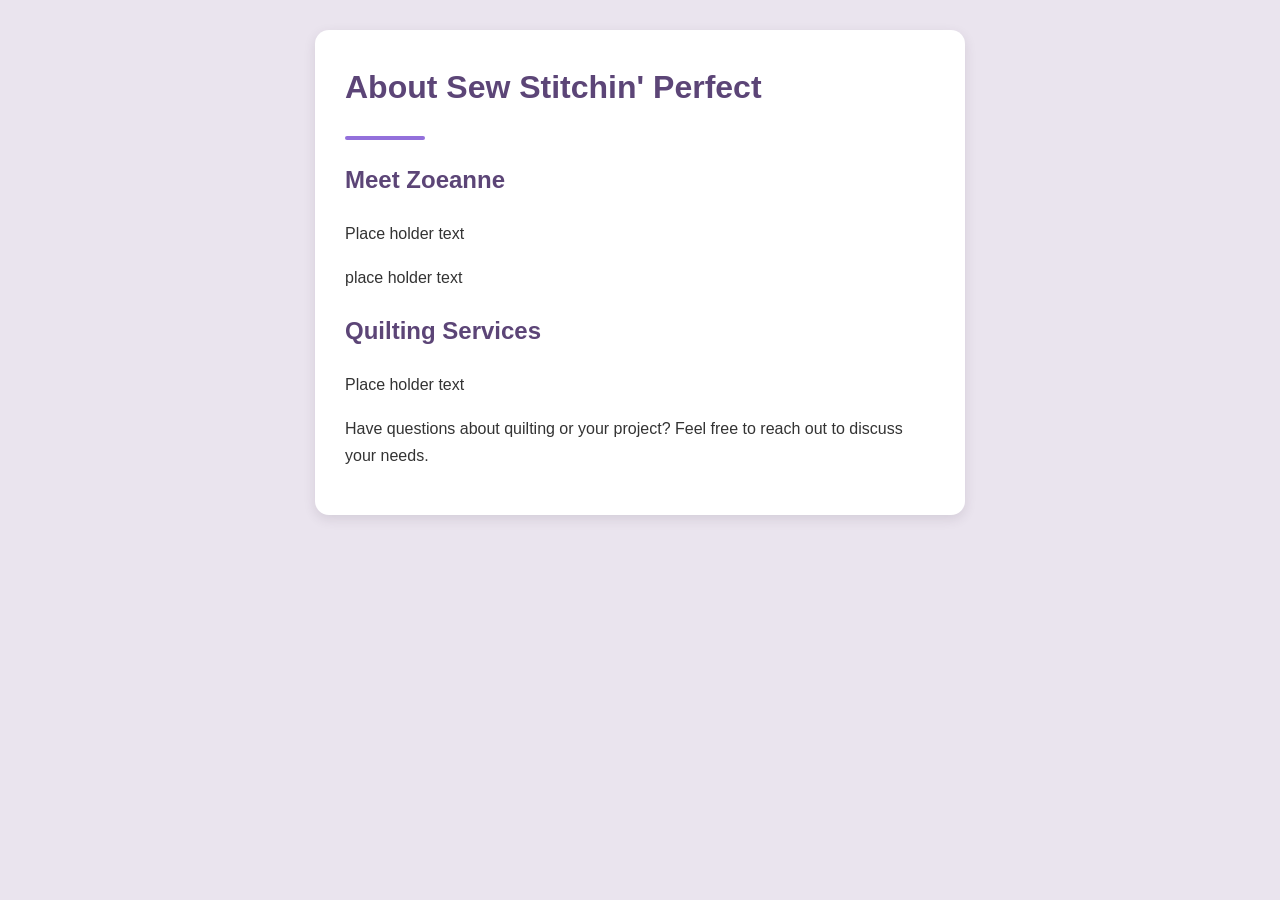
==== about.html @ 62879dd2 "Added main files Added main files" ====
<!DOCTYPE html>
<html lang="en">
<head>
    <meta charset="UTF-8">
    <meta name="viewport" content="width=device-width, initial-scale=1.0">
    <title>About | Sew Stitchin' Perfect</title>

    <style>
        * {
            box-sizing: border-box;
        }

        body {
            margin: 0;
            padding: 30px;
            background: #eae4ee;
            color: #333333;
            font-family: Arial, sans-serif;
            line-height: 1.7;
        }

        h1, h2 {
            color: #5c4577;
        }

        .about-card {
            max-width: 650px;
            margin: 0 auto;
            padding: 30px;
            background: white;
            border-radius: 14px;
            box-shadow: 0 4px 12px #3f2f4a20;
        }

        .about-card h1 {
            margin-top: 0;
        }

        .about-divider {
            width: 80px;
            height: 4px;
            background: #9370DB;
            border-radius: 4px;
        }
    </style>
</head>

<body>
    <main class="about-card">
        <h1>About Sew Stitchin' Perfect</h1>
        <div class="about-divider"></div>

        <h2>Meet Zoeanne</h2>

        <p>
            Place holder text

        </p>

        <p>
            place holder text
        </p>

        <h2>Quilting Services</h2>

        <p>
            Place holder text
        </p>

        <p>
            Have questions about quilting or your project?
            Feel free to reach out to discuss your needs.
        </p>
    </main>
</body>
</html>
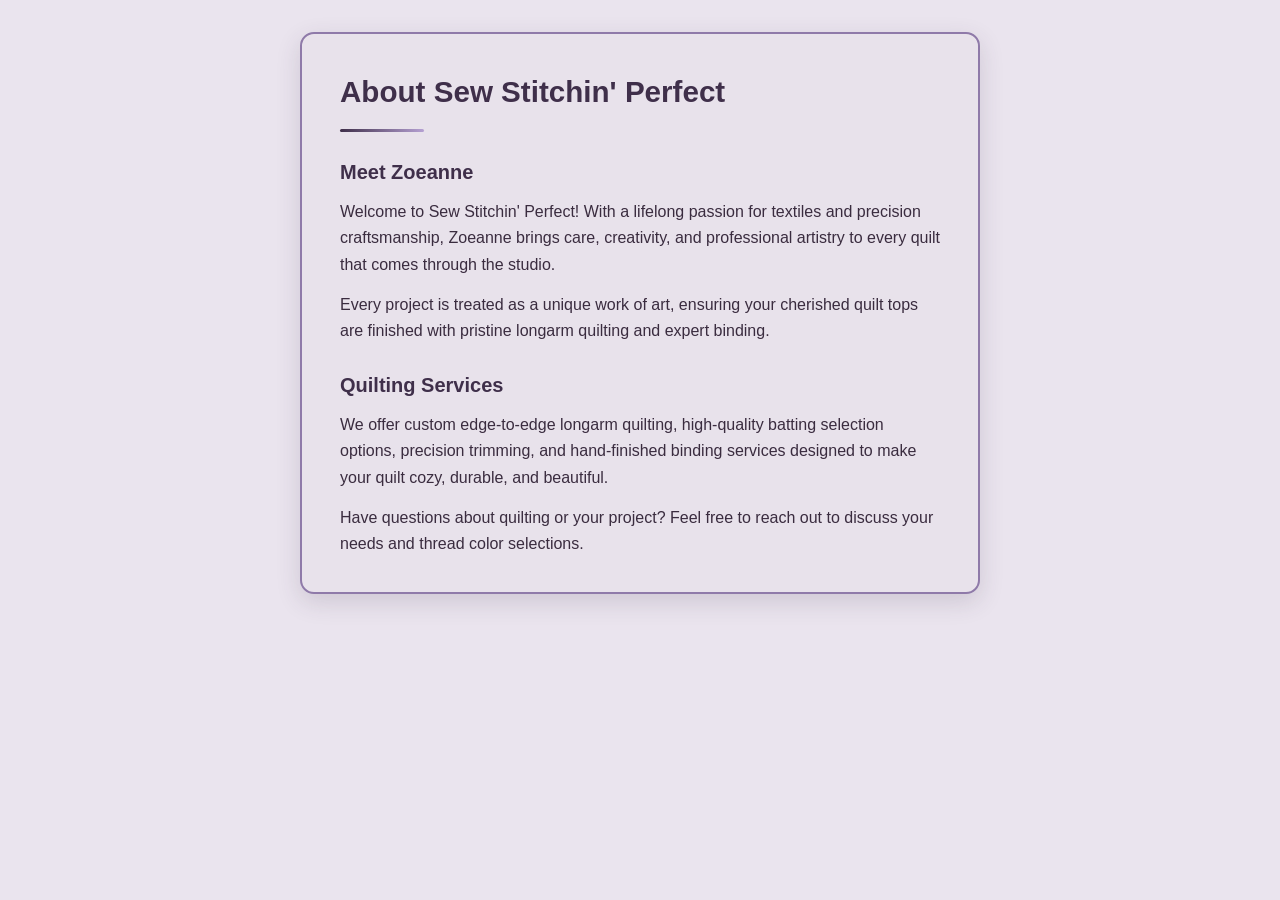
==== commit e112c0e6: "Update about.html" ====
--- a/about.html
+++ b/about.html
@@ -4,74 +4,29 @@
     <meta charset="UTF-8">
     <meta name="viewport" content="width=device-width, initial-scale=1.0">
     <title>About | Sew Stitchin' Perfect</title>
-
-    <style>
-        * {
-            box-sizing: border-box;
-        }
-
-        body {
-            margin: 0;
-            padding: 30px;
-            background: #eae4ee;
-            color: #333333;
-            font-family: Arial, sans-serif;
-            line-height: 1.7;
-        }
-
-        h1, h2 {
-            color: #5c4577;
-        }
-
-        .about-card {
-            max-width: 650px;
-            margin: 0 auto;
-            padding: 30px;
-            background: white;
-            border-radius: 14px;
-            box-shadow: 0 4px 12px #3f2f4a20;
-        }
-
-        .about-card h1 {
-            margin-top: 0;
-        }
-
-        .about-divider {
-            width: 80px;
-            height: 4px;
-            background: #9370DB;
-            border-radius: 4px;
-        }
-    </style>
+    <link rel="stylesheet" href="about.css">
 </head>
-
 <body>
     <main class="about-card">
         <h1>About Sew Stitchin' Perfect</h1>
         <div class="about-divider"></div>
 
         <h2>Meet Zoeanne</h2>
-
         <p>
-            Place holder text
-
+            Welcome to Sew Stitchin' Perfect! With a lifelong passion for textiles and precision craftsmanship, Zoeanne brings care, creativity, and professional artistry to every quilt that comes through the studio.
         </p>
-
         <p>
-            place holder text
+            Every project is treated as a unique work of art, ensuring your cherished quilt tops are finished with pristine longarm quilting and expert binding.
         </p>
 
         <h2>Quilting Services</h2>
-
         <p>
-            Place holder text
+            We offer custom edge-to-edge longarm quilting, high-quality batting selection options, precision trimming, and hand-finished binding services designed to make your quilt cozy, durable, and beautiful.
         </p>
-
         <p>
             Have questions about quilting or your project?
-            Feel free to reach out to discuss your needs.
+            Feel free to reach out to discuss your needs and thread color selections.
         </p>
     </main>
 </body>
 </html>
-
--- a/about.css
+++ b/about.css
@@ -0,0 +1,73 @@
+/* ========================================
+   ABOUT PAGE STYLES
+======================================== */
+* {
+    box-sizing: border-box;
+    margin: 0;
+    padding: 0;
+    font-family: -apple-system, BlinkMacSystemFont, "Segoe UI", Roboto, Helvetica, Arial, sans-serif;
+}
+
+body {
+    min-height: 100vh;
+    padding: 32px 24px;
+    background-color: #eae4ee;
+    color: #3a2c3f;
+    line-height: 1.65;
+}
+
+.about-card {
+    max-width: 680px;
+    margin: 0 auto;
+    padding: 34px 38px;
+    background-color: #e8e2eb;
+    border: 2px solid #8f7aa9;
+    border-radius: 14px;
+    box-shadow: 0 8px 24px rgba(63, 47, 74, 0.16);
+}
+
+.about-card h1 {
+    font-size: 1.85rem;
+    font-weight: 700;
+    color: #3f2f4a;
+    margin-bottom: 12px;
+}
+
+.about-divider {
+    height: 3px;
+    width: 84px;
+    margin-bottom: 24px;
+    border-radius: 999px;
+    background: linear-gradient(90deg, #3f2f4a, #b5a0d2);
+}
+
+.about-card h2 {
+    font-size: 1.25rem;
+    font-weight: 600;
+    color: #3f2f4a;
+    margin: 24px 0 10px;
+}
+
+.about-card p {
+    font-size: 1rem;
+    color: #3a2c3f;
+    margin-bottom: 14px;
+}
+
+.about-card p:last-child {
+    margin-bottom: 0;
+}
+
+@media (max-width: 600px) {
+    body {
+        padding: 16px 12px;
+    }
+
+    .about-card {
+        padding: 22px 20px;
+    }
+
+    .about-card h1 {
+        font-size: 1.5rem;
+    }
+}
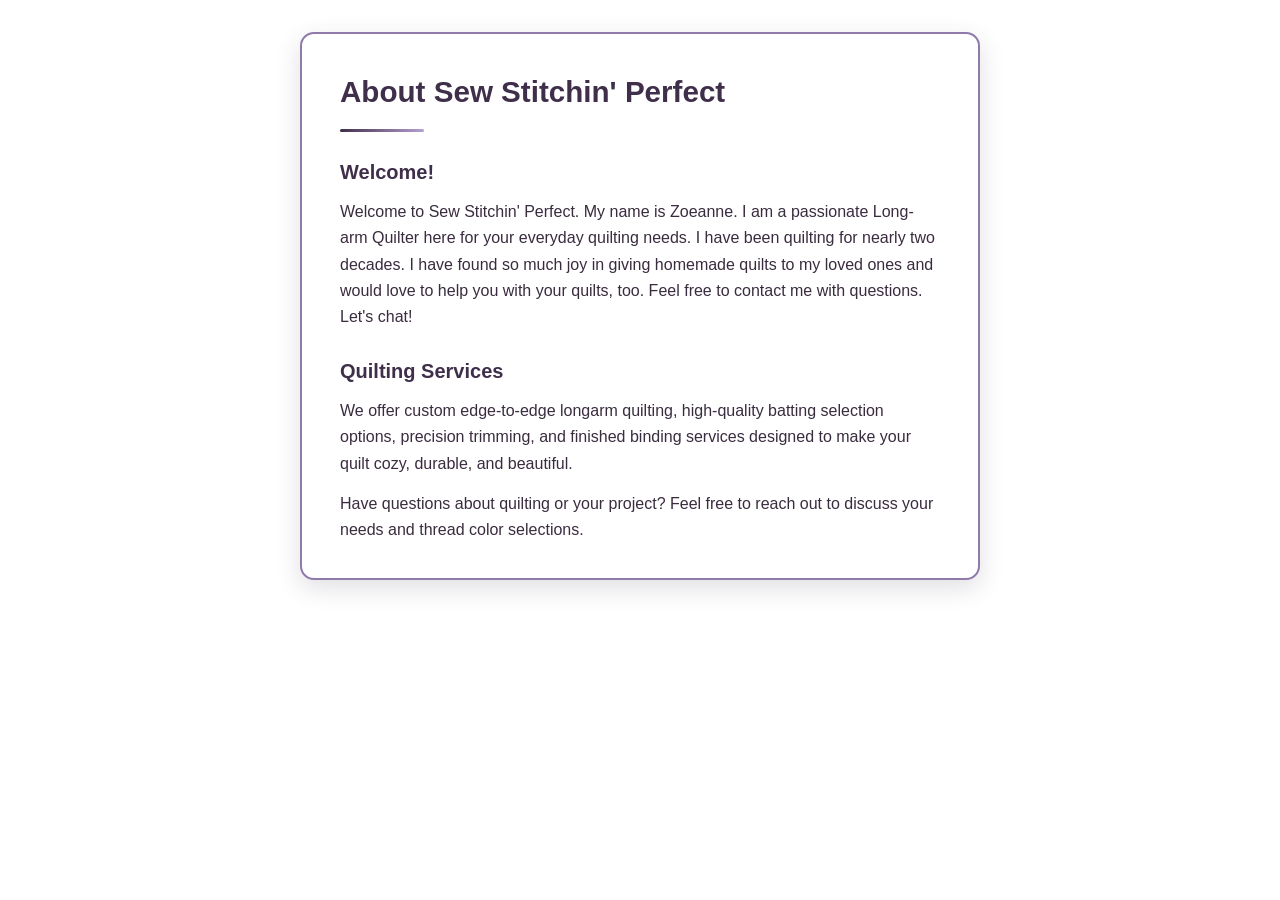
==== commit 20540aab: "Update about.html" ====
--- a/about.html
+++ b/about.html
@@ -11,17 +11,14 @@
         <h1>About Sew Stitchin' Perfect</h1>
         <div class="about-divider"></div>
 
-        <h2>Meet Zoeanne</h2>
+        <h2>Welcome!</h2>
         <p>
-            Welcome to Sew Stitchin' Perfect! With a lifelong passion for textiles and precision craftsmanship, Zoeanne brings care, creativity, and professional artistry to every quilt that comes through the studio.
-        </p>
-        <p>
-            Every project is treated as a unique work of art, ensuring your cherished quilt tops are finished with pristine longarm quilting and expert binding.
+            Welcome to Sew Stitchin' Perfect. My name is Zoeanne. I am a passionate Long-arm Quilter here for your everyday quilting needs. I have been quilting for nearly two decades. I have found so much joy in giving homemade quilts to my loved ones and would love to help you with your quilts, too. Feel free to contact me with questions. Let's chat!
         </p>
 
         <h2>Quilting Services</h2>
         <p>
-            We offer custom edge-to-edge longarm quilting, high-quality batting selection options, precision trimming, and hand-finished binding services designed to make your quilt cozy, durable, and beautiful.
+            We offer custom edge-to-edge longarm quilting, high-quality batting selection options, precision trimming, and finished binding services designed to make your quilt cozy, durable, and beautiful.
         </p>
         <p>
             Have questions about quilting or your project?
--- a/about.css
+++ b/about.css
@@ -11,7 +11,7 @@
 body {
     min-height: 100vh;
     padding: 32px 24px;
-    background-color: #eae4ee;
+    background-color: #FFFFFF;
     color: #3a2c3f;
     line-height: 1.65;
 }
@@ -20,7 +20,7 @@
     max-width: 680px;
     margin: 0 auto;
     padding: 34px 38px;
-    background-color: #e8e2eb;
+    background-color: #FFFFFF;
     border: 2px solid #8f7aa9;
     border-radius: 14px;
     box-shadow: 0 8px 24px rgba(63, 47, 74, 0.16);
@@ -70,4 +70,4 @@
     .about-card h1 {
         font-size: 1.5rem;
     }
-}+}
